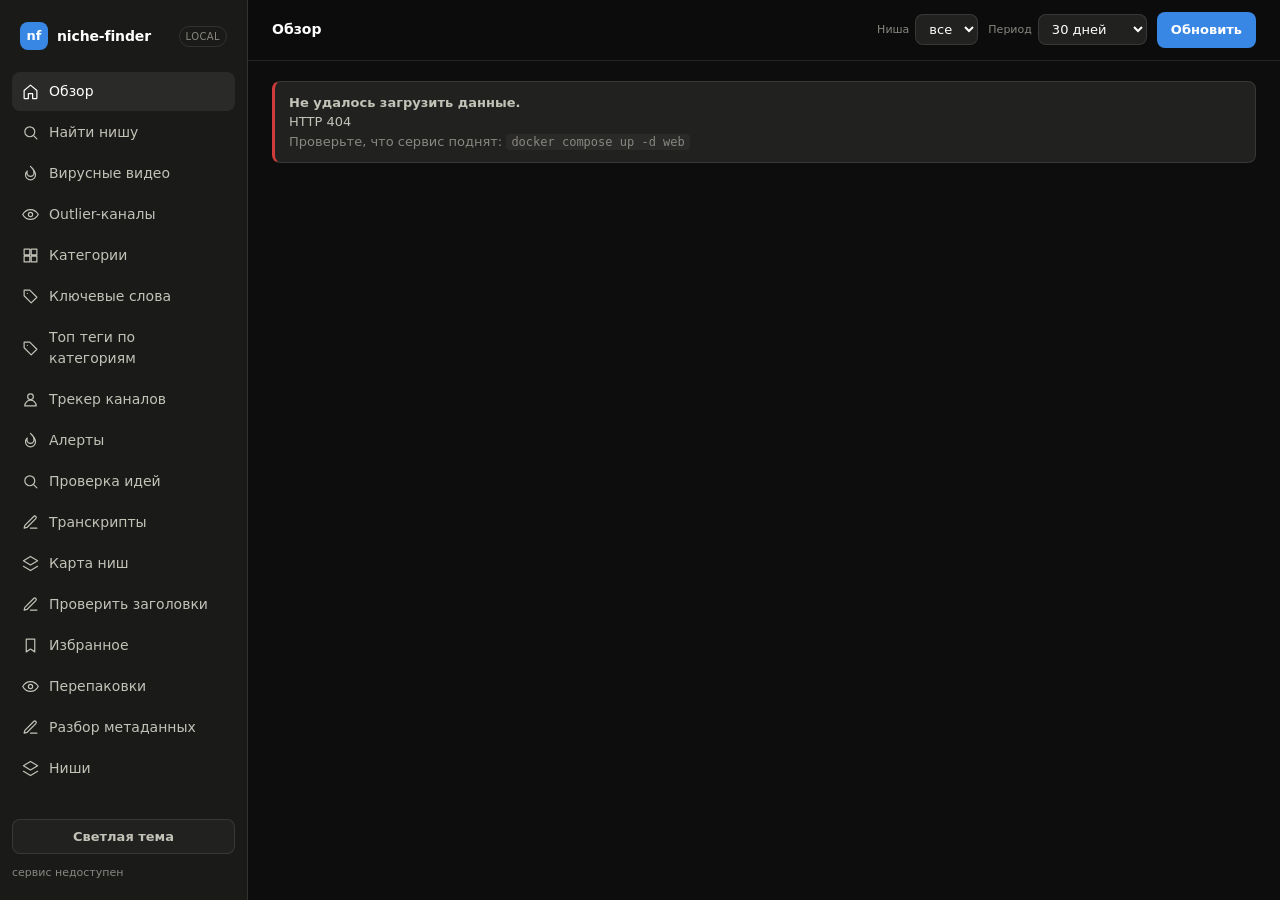
==== frontend/index.html @ 426f3729 "Close the gaps found in the plan audit - Keep users' draft titles out of the shared LLM cache (plan " ====
<!doctype html>
<html lang="ru" data-theme="dark">
<head>
<meta charset="utf-8">
<meta name="viewport" content="width=device-width, initial-scale=1">
<title>niche-finder</title>
<link rel="stylesheet" href="styles.css">
<link rel="icon" href="data:image/svg+xml,<svg xmlns='http://www.w3.org/2000/svg' viewBox='0 0 32 32'><text y='26' font-size='26'>📈</text></svg>">
</head>
<body>
<svg style="display:none">
  <symbol id="i-home" viewBox="0 0 24 24"><path d="M3 10.5 12 3l9 7.5V21a1 1 0 0 1-1 1h-5v-7H9v7H4a1 1 0 0 1-1-1z"/></symbol>
  <symbol id="i-fire" viewBox="0 0 24 24"><path d="M12 2s5 4.5 5 9a5 5 0 0 1-10 0c0-1.5.5-2.5.5-2.5S5 11 5 14a7 7 0 0 0 14 0c0-6-7-12-7-12z"/></symbol>
  <symbol id="i-grid" viewBox="0 0 24 24"><path d="M3 3h8v8H3zM13 3h8v8h-8zM3 13h8v8H3zM13 13h8v8h-8z"/></symbol>
  <symbol id="i-tag" viewBox="0 0 24 24"><path d="M3 3h8l10 10-8 8L3 11zM7.5 7.5h.01"/></symbol>
  <symbol id="i-users" viewBox="0 0 24 24"><path d="M12 12a4 4 0 1 0 0-8 4 4 0 0 0 0 8zM4 21a8 8 0 0 1 16 0z"/></symbol>
  <symbol id="i-eye" viewBox="0 0 24 24"><path d="M1 12s4-7 11-7 11 7 11 7-4 7-11 7S1 12 1 12z"/><circle cx="12" cy="12" r="3"/></symbol>
  <symbol id="i-layers" viewBox="0 0 24 24"><path d="M12 2 2 8l10 6 10-6zM2 16l10 6 10-6"/></symbol>
  <symbol id="i-db" viewBox="0 0 24 24"><ellipse cx="12" cy="6" rx="9" ry="3"/><path d="M3 6v12c0 1.7 4 3 9 3s9-1.3 9-3V6"/></symbol>
  <symbol id="i-help" viewBox="0 0 24 24"><circle cx="12" cy="12" r="9"/><path d="M9.2 9.2a2.8 2.8 0 1 1 3.9 2.5c-1 .5-1.6 1.1-1.6 2.3"/><path d="M12 17.3h.01"/></symbol>
  <symbol id="i-plug" viewBox="0 0 24 24"><path d="M9 2v5M15 2v5M7 9h10l-1 5a5 5 0 0 1-10 0z"/><path d="M12 16v6"/></symbol>
  <symbol id="i-search" viewBox="0 0 24 24"><circle cx="11" cy="11" r="7"/><path d="M21 21l-4.3-4.3"/></symbol>
  <symbol id="i-bookmark" viewBox="0 0 24 24"><path d="M6 3h12v18l-6-4-6 4z"/></symbol>
  <symbol id="i-edit" viewBox="0 0 24 24"><path d="M12 20h9"/><path d="M16.5 3.5a2.1 2.1 0 0 1 3 3L7 19l-4 1 1-4z"/></symbol>
</svg>

<div class="layout">
  <aside class="sidebar">
    <div class="brand">
      <span class="brand-mark">nf</span>
      <span class="brand-name">niche&#8209;finder</span>
      <span class="brand-tag" id="brandTag">local</span>
    </div>

    <nav class="nav" id="nav">
      <a class="nav-item" href="#/overview"><svg class="ico"><use href="#i-home"/></svg>Обзор</a>
      <a class="nav-item" href="#/find"><svg class="ico"><use href="#i-search"/></svg>Найти нишу</a>
      <a class="nav-item" href="#/viral"><svg class="ico"><use href="#i-fire"/></svg>Вирусные видео</a>
      <a class="nav-item" href="#/channels"><svg class="ico"><use href="#i-eye"/></svg>Outlier-каналы</a>
      <a class="nav-item" href="#/categories"><svg class="ico"><use href="#i-grid"/></svg>Категории</a>
      <a class="nav-item" href="#/keywords"><svg class="ico"><use href="#i-tag"/></svg>Ключевые слова</a>
      <a class="nav-item" href="#/tags"><svg class="ico"><use href="#i-tag"/></svg>Топ теги по категориям</a>
      <a class="nav-item" href="#/tracker"><svg class="ico"><use href="#i-users"/></svg>Трекер каналов</a>
      <a class="nav-item" href="#/alerts"><svg class="ico"><use href="#i-fire"/></svg>Алерты</a>
      <a class="nav-item" href="#/ideas"><svg class="ico"><use href="#i-search"/></svg>Проверка идей</a>
      <a class="nav-item" href="#/transcripts"><svg class="ico"><use href="#i-edit"/></svg>Транскрипты</a>
      <a class="nav-item" href="#/clusters"><svg class="ico"><use href="#i-layers"/></svg>Карта ниш</a>
      <a class="nav-item" href="#/titles"><svg class="ico"><use href="#i-edit"/></svg>Проверить заголовки</a>
      <a class="nav-item" href="#/saved"><svg class="ico"><use href="#i-bookmark"/></svg>Избранное</a>
      <a class="nav-item" href="#/packaging"><svg class="ico"><use href="#i-eye"/></svg>Перепаковки</a>
      <a class="nav-item" href="#/metadata"><svg class="ico"><use href="#i-edit"/></svg>Разбор метаданных</a>
      <a class="nav-item" href="#/niches"><svg class="ico"><use href="#i-layers"/></svg>Ниши</a>
      <a class="nav-item" href="#/own"><svg class="ico"><use href="#i-users"/></svg>Мои каналы</a>
      <a class="nav-item" href="#/data"><svg class="ico"><use href="#i-db"/></svg>Данные</a>
      <a class="nav-item" href="#/help"><svg class="ico"><use href="#i-help"/></svg>Справка и FAQ</a>
      <a class="nav-item" href="#/mcp"><svg class="ico"><use href="#i-plug"/></svg>MCP-подключение</a>
    </nav>

    <div class="sidebar-foot">
      <button class="btn btn-ghost" id="themeToggle" type="button">Светлая тема</button>
      <button class="btn btn-ghost" id="signOut" type="button" hidden>Выйти</button>
      <div class="foot-stat" id="footStat"></div>
      <div class="foot-stat" id="myQuota" hidden></div>
    </div>
  </aside>

  <main class="main">
    <header class="topbar">
      <div class="crumbs"><span id="crumbSection">Обзор</span></div>
      <div class="topbar-right">
        <label class="field">
          <span class="field-label">Ниша</span>
          <select id="globalNiche"><option value="">все</option></select>
        </label>
        <label class="field">
          <span class="field-label">Период</span>
          <select id="globalPeriod">
            <option value="24h">24 часа</option>
            <option value="48h">48 часов</option>
            <option value="7d">7 дней</option>
            <option value="30d" selected>30 дней</option>
            <option value="90d">90 дней</option>
            <option value="all">всё время</option>
          </select>
        </label>
        <button class="btn" id="reloadBtn" type="button">Обновить</button>
      </div>
    </header>

    <div class="view" id="view"><div class="skeleton-page"></div></div>
  </main>
</div>

<div class="tooltip" id="tooltip" hidden></div>
<div class="toast-wrap" id="toasts"></div>

<script src="app.js" type="module"></script>
</body>
</html>
---- frontend/styles.css ----
/* niche-finder dashboard.
   Палитра — валидированный набор из dataviz-скилла: одна серия (blue) для
   магнитуды, статусные цвета только для дельт и всегда со знаком/подписью,
   так что смысл никогда не держится на одном лишь цвете. */

:root {
  color-scheme: dark;
  --plane:        #0d0d0d;
  --surface:      #1a1a19;
  --surface-2:    #212120;
  --surface-hi:   #2a2a28;
  --ink:          #ffffff;
  --ink-2:        #c3c2b7;
  --muted:        #898781;
  --grid:         #2c2c2a;
  --axis:         #383835;
  --border:       rgba(255,255,255,.10);
  --series-1:     #3987e5;
  --series-soft:  rgba(57,135,229,.18);
  --good:         #0ca30c;
  --warning:      #fab219;
  --critical:     #d03b3b;
  --radius:       12px;
  --radius-sm:    8px;
  --font: system-ui, -apple-system, "Segoe UI", sans-serif;
}

:root[data-theme="light"] {
  color-scheme: light;
  --plane:        #f9f9f7;
  --surface:      #fcfcfb;
  --surface-2:    #f3f2ee;
  --surface-hi:   #e9e8e3;
  --ink:          #0b0b0b;
  --ink-2:        #52514e;
  --muted:        #898781;
  --grid:         #e1e0d9;
  --axis:         #c3c2b7;
  --border:       rgba(11,11,11,.10);
  --series-1:     #2a78d6;
  --series-soft:  rgba(42,120,214,.14);
  --good:         #006300;
}

* { box-sizing: border-box; }

html, body { height: 100%; }

body {
  margin: 0;
  font-family: var(--font);
  font-size: 14px;
  line-height: 1.5;
  background: var(--plane);
  color: var(--ink);
  -webkit-font-smoothing: antialiased;
}

a { color: inherit; text-decoration: none; }

/* ------------------------------------------------------------- каркас */

.layout { display: grid; grid-template-columns: 248px 1fr; min-height: 100vh; }

.sidebar {
  position: sticky; top: 0; align-self: start; height: 100vh;
  display: flex; flex-direction: column;
  background: var(--surface); border-right: 1px solid var(--border);
  padding: 18px 12px;
}

.brand { display: flex; align-items: center; gap: 9px; padding: 4px 8px 22px; }
.brand-mark {
  width: 28px; height: 28px; border-radius: 8px; flex: none;
  background: var(--series-1); color: #fff;
  display: grid; place-items: center; font-weight: 700; font-size: 13px;
}
.brand-name { font-weight: 650; letter-spacing: -.01em; }
.brand-tag {
  margin-left: auto; font-size: 10px; text-transform: uppercase;
  letter-spacing: .04em; color: var(--muted); white-space: nowrap;
  border: 1px solid var(--border); border-radius: 999px; padding: 2px 6px;
}

/* меню прокручивается само, чтобы подвал с квотой оставался виден в
   невысоком окне (панель sticky на 100vh и целиком не прокручивается) */
.nav { display: flex; flex-direction: column; gap: 2px;
       flex: 1 1 auto; min-height: 0; overflow-y: auto;
       scrollbar-width: thin; scrollbar-color: var(--border) transparent; }
.nav-item {
  display: flex; align-items: center; gap: 10px;
  padding: 9px 10px; border-radius: var(--radius-sm);
  color: var(--ink-2); font-weight: 500;
}
.nav-item:hover { background: var(--surface-2); color: var(--ink); }
.nav-item.active { background: var(--surface-hi); color: var(--ink); }
.ico { width: 17px; height: 17px; flex: none; fill: none; stroke: currentColor;
       stroke-width: 1.7; stroke-linecap: round; stroke-linejoin: round; }

.sidebar-foot { margin-top: auto; padding-top: 16px; display: grid; gap: 10px; flex: none; }
.foot-stat { font-size: 11px; color: var(--muted); line-height: 1.6; }

.main { min-width: 0; display: flex; flex-direction: column; }

.topbar {
  position: sticky; top: 0; z-index: 20;
  display: flex; align-items: center; gap: 14px;
  padding: 12px 24px; min-height: 58px;
  background: color-mix(in srgb, var(--plane) 86%, transparent);
  backdrop-filter: blur(8px);
  border-bottom: 1px solid var(--border);
}
.crumbs { font-weight: 600; }
.topbar-right { margin-left: auto; display: flex; align-items: center; gap: 10px; }

.field { display: flex; align-items: center; gap: 6px; }
.field-label { font-size: 11px; color: var(--muted); }

select, input[type="text"], input[type="number"], input[type="email"], input[type="password"] {
  font: inherit; font-size: 13px; color: var(--ink);
  background: var(--surface-2); border: 1px solid var(--border);
  border-radius: var(--radius-sm); padding: 6px 9px;
}
select:focus-visible, input:focus-visible, button:focus-visible, a:focus-visible {
  outline: 2px solid var(--series-1); outline-offset: 2px;
}

.btn {
  font: inherit; font-size: 13px; font-weight: 550; cursor: pointer;
  color: #fff; background: var(--series-1);
  border: 1px solid transparent; border-radius: var(--radius-sm); padding: 7px 13px;
}
.btn:hover { filter: brightness(1.08); }
.btn-ghost { background: var(--surface-2); color: var(--ink-2); border-color: var(--border); }
.btn-ghost:hover { background: var(--surface-hi); color: var(--ink); }
.btn:disabled { opacity: .5; cursor: default; filter: none; }
.btn-sm { padding: 4px 9px; font-size: 12px; }

/* minmax(0,1fr) + min-width:0 обязательны: у грид-элементов min-width по
   умолчанию auto, поэтому min-content внутреннего горизонтального скроллера
   (лента категорий) распирал всю страницу до ~1750px. */
.view {
  padding: 20px 24px 60px;
  display: grid;
  grid-template-columns: minmax(0, 1fr);
  gap: 18px;
}
.view > * { min-width: 0; }
.card, .scroller, .table-wrap, .barlist, .rows, .cards, .tiles { min-width: 0; }
.grid-2 > * { min-width: 0; }

/* -------------------------------------------------------------- секции */

.section-head { display: flex; align-items: flex-end; gap: 12px; margin-bottom: 12px; }
.section-title { font-size: 17px; font-weight: 650; letter-spacing: -.01em; }
.section-sub { font-size: 12px; color: var(--muted); margin-top: 2px; }
.section-actions { margin-left: auto; display: flex; align-items: center; gap: 8px; }

.card {
  background: var(--surface); border: 1px solid var(--border);
  border-radius: var(--radius); padding: 16px;
}
.grid-2 { display: grid; grid-template-columns: repeat(auto-fit, minmax(380px, 1fr)); gap: 16px; }

/* ------------------------------------------------------------ статтайлы */

.tiles { display: grid; grid-template-columns: repeat(auto-fit, minmax(150px, 1fr)); gap: 12px; }
.tile { background: var(--surface); border: 1px solid var(--border);
        border-radius: var(--radius); padding: 13px 15px; }
.tile-label { font-size: 11px; color: var(--muted); text-transform: uppercase;
              letter-spacing: .05em; }
.tile-value { font-size: 25px; font-weight: 620; letter-spacing: -.02em; margin-top: 4px; }
.tile-note { font-size: 11px; color: var(--muted); margin-top: 2px; }

/* ---------------------------------------------------------- список-бары */

.barlist { display: grid; gap: 9px; }
.barrow { display: grid; grid-template-columns: 1fr auto; gap: 4px 12px; align-items: baseline; }
.barrow-name { font-size: 13px; color: var(--ink); }
.barrow-value { font-size: 12px; color: var(--ink-2); font-variant-numeric: tabular-nums; }
.bartrack { grid-column: 1 / -1; height: 8px; background: var(--surface-2);
            border-radius: 4px; overflow: hidden; }
.barfill { height: 100%; background: var(--series-1); border-radius: 4px; min-width: 3px; }
.barrow:hover .barfill { filter: brightness(1.15); }

.comments-list { display: grid; gap: 10px; }
.comment-row { background: var(--surface-2); border: 1px solid var(--border);
               border-radius: var(--radius-sm); padding: 10px 13px; }
.comment-meta { font-size: 12px; color: var(--muted); margin-bottom: 4px; }
.comment-text { font-size: 13px; color: var(--ink); white-space: pre-wrap; }

/* --------------------------------------------------------- строки-каналы */

.rows { display: grid; gap: 8px; }
.row {
  display: flex; align-items: center; gap: 12px;
  background: var(--surface-2); border: 1px solid transparent;
  border-radius: var(--radius-sm); padding: 10px 13px;
}
.row:hover { border-color: var(--border); }
.avatar { width: 34px; height: 34px; border-radius: 50%; flex: none;
          background: var(--surface-hi); object-fit: cover;
          display: grid; place-items: center; font-size: 12px; color: var(--muted); }
.row-main { min-width: 0; flex: 1; }
.row-title { font-weight: 550; white-space: nowrap; overflow: hidden;
             text-overflow: ellipsis; }
.row-sub { font-size: 12px; color: var(--muted); }
.row-metrics { display: flex; align-items: center; gap: 16px; flex: none; }
.metric { text-align: right; }
.metric-value { font-weight: 600; font-variant-numeric: tabular-nums; }
.metric-label { font-size: 10px; color: var(--muted); text-transform: uppercase;
                letter-spacing: .05em; }

.approx { color: var(--muted); font-weight: 500; margin-left: 2px; font-size: 12px; }

.strength { display: flex; gap: 3px; margin-top: 5px; justify-content: flex-end; }
.strength i { width: 15px; height: 3px; border-radius: 2px; background: var(--surface-hi); }
.strength i.on { background: var(--series-1); }

/* ------------------------------------------------------------ видеокарты */

.cards { display: grid; grid-template-columns: repeat(auto-fill, minmax(232px, 1fr)); gap: 16px; }
.vcard { display: grid; gap: 8px; min-width: 0; }
.thumb {
  position: relative; aspect-ratio: 16/9; border-radius: var(--radius-sm);
  overflow: hidden; background: var(--surface-2); display: block;
}
.thumb img { width: 100%; height: 100%; object-fit: cover; display: block; }
.thumb-fallback { width: 100%; height: 100%; display: grid; place-items: center;
                  color: var(--muted); font-size: 11px; }
.badge {
  position: absolute; bottom: 6px; left: 6px;
  background: rgba(0,0,0,.72); color: #fff; font-size: 11px; font-weight: 600;
  padding: 2px 6px; border-radius: 5px; font-variant-numeric: tabular-nums;
}
.badge-right { left: auto; right: 6px; background: var(--series-1); }
.vcard-title {
  font-size: 13px; font-weight: 550; line-height: 1.35;
  display: -webkit-box; -webkit-line-clamp: 2; -webkit-box-orient: vertical;
  overflow: hidden;
}
.vcard-meta { font-size: 12px; color: var(--muted); }
.vcard-chips { display: flex; flex-wrap: wrap; gap: 5px; }

/* Обзор: блок «За сутки» (дайджест) */
.digest-list { margin: 6px 0 12px; padding-left: 18px; font-size: 13px; line-height: 1.5; }
.brief-quote { margin: 8px 0 0; padding: 8px 12px; border-left: 3px solid var(--border); color: var(--ink-2); font-size: 13px; line-height: 1.5; }
.tile-unit { font-size: 13px; color: var(--muted); font-weight: 400; }
.digest-list li { overflow: hidden; text-overflow: ellipsis; white-space: nowrap; }

/* Перепаковки: «было / стало» */
.pk-cards { grid-template-columns: repeat(auto-fill, minmax(300px, 1fr)); }
.pk-card { display: grid; gap: 8px; min-width: 0; margin: 0; align-content: start; }
.pk-card .vcard-chips { align-items: center; }
.pk-pair { display: grid; grid-template-columns: 1fr 1fr; gap: 8px; }
.pk-shot { margin: 0; display: grid; gap: 4px; min-width: 0; }
.pk-shot img, .pk-shot .thumb-fallback {
  width: 100%; aspect-ratio: 16/9; object-fit: cover; display: block;
  border-radius: var(--radius-sm); background: var(--surface-2);
}
.pk-shot figcaption { font-size: 11px; color: var(--muted); }
.pk-titles { display: grid; gap: 4px; font-size: 13px; line-height: 1.35; }
.pk-old { color: var(--muted); text-decoration: line-through; }
.pk-new { font-weight: 550; }
.pk-arrow { color: var(--muted); font-size: 11px; }

.chip {
  font-size: 11px; padding: 2px 7px; border-radius: 999px;
  background: var(--surface-2); color: var(--ink-2); border: 1px solid var(--border);
  font-variant-numeric: tabular-nums;
}
.chip-accent { background: var(--series-soft); border-color: transparent; color: var(--ink); }
.chip-good { color: var(--good); }
.chip-bad  { color: var(--critical); }
.chip-warn { color: var(--warning); }

/* --------------------------------------------------------------- таблица */

.table-wrap { overflow-x: auto; }
table { width: 100%; border-collapse: collapse; font-size: 13px; }
th, td { text-align: left; padding: 9px 12px; border-bottom: 1px solid var(--grid);
         white-space: nowrap; }
th { font-size: 11px; text-transform: uppercase; letter-spacing: .05em;
     color: var(--muted); font-weight: 600; }
td.num, th.num { text-align: right; font-variant-numeric: tabular-nums; }
tbody tr:hover { background: var(--surface-2); }
td.wrap { white-space: normal; max-width: 380px; }

/* ------------------------------------------------------------- горизонт */

.scroller { display: flex; gap: 12px; overflow-x: auto; padding-bottom: 6px; }
.scroller::-webkit-scrollbar { height: 8px; }
.scroller::-webkit-scrollbar-thumb { background: var(--surface-hi); border-radius: 4px; }
.cat-card {
  flex: 0 0 205px; background: var(--surface-2); border: 1px solid var(--border);
  border-radius: var(--radius-sm); padding: 13px 14px;
}
.cat-name { font-weight: 600; }
.cat-count { font-size: 12px; color: var(--muted); margin-top: 3px; }
.cat-delta { font-size: 12px; margin-top: 6px; font-variant-numeric: tabular-nums; }

/* ------------------------------------------------------------- служебное */

.notice {
  display: flex; gap: 10px; align-items: flex-start;
  background: var(--surface-2); border: 1px solid var(--border);
  border-left: 3px solid var(--warning);
  border-radius: var(--radius-sm); padding: 11px 14px; font-size: 13px; color: var(--ink-2);
}
.notice.error { border-left-color: var(--critical); }
.notice.ok { border-left-color: var(--good); }
.notice code { background: var(--surface-hi); padding: 1px 5px; border-radius: 4px;
               font-size: 12px; }

.empty { color: var(--muted); font-size: 13px; padding: 18px 2px; }

.skeleton-page { height: 60vh; border-radius: var(--radius);
                 background: linear-gradient(90deg, var(--surface) 25%, var(--surface-2) 37%, var(--surface) 63%);
                 background-size: 400% 100%; animation: shimmer 1.4s ease infinite; }
@keyframes shimmer { 0% { background-position: 100% 0 } 100% { background-position: 0 0 } }

.tooltip {
  position: fixed; z-index: 100; pointer-events: none;
  background: var(--surface-hi); color: var(--ink);
  border: 1px solid var(--border); border-radius: var(--radius-sm);
  padding: 7px 10px; font-size: 12px; line-height: 1.45;
  box-shadow: 0 6px 24px rgba(0,0,0,.35); max-width: 280px;
}
.tooltip b { font-variant-numeric: tabular-nums; }

.toast-wrap { position: fixed; right: 18px; bottom: 18px; z-index: 200;
              display: grid; gap: 8px; }
.toast {
  background: var(--surface-hi); border: 1px solid var(--border);
  border-left: 3px solid var(--series-1);
  border-radius: var(--radius-sm); padding: 10px 14px; font-size: 13px;
  max-width: 380px; box-shadow: 0 6px 24px rgba(0,0,0,.35);
}
.toast.err { border-left-color: var(--critical); }
.toast.ok  { border-left-color: var(--good); }

.form-row { display: flex; flex-wrap: wrap; gap: 10px; align-items: flex-end; }
.form-row .field { flex-direction: column; align-items: stretch; gap: 4px; }
.form-row input[type="text"] { min-width: 240px; }

.funnel { display: grid; gap: 6px; margin-top: 10px; }
.funnel-step { display: grid; grid-template-columns: 1fr auto; gap: 10px;
               font-size: 12px; color: var(--ink-2); }
.funnel-step b { font-variant-numeric: tabular-nums; }

.chart { width: 100%; display: block; }
.chart .gridline { stroke: var(--grid); stroke-width: 1; }
.chart .axis { stroke: var(--axis); stroke-width: 1; }
.chart .line { fill: none; stroke: var(--series-1); stroke-width: 2;
               stroke-linejoin: round; stroke-linecap: round; }
.chart .area { fill: var(--series-soft); }
.chart .dot  { fill: var(--series-1); stroke: var(--surface); stroke-width: 2; }
.chart text  { fill: var(--muted); font-size: 11px; }
.chart .crosshair { stroke: var(--axis); stroke-width: 1; stroke-dasharray: 3 3; }

/* ------------------------------------------------------------- справка */

.prose { font-size: 13px; line-height: 1.65; color: var(--ink-2); }
.prose h3 { font-size: 15px; font-weight: 650; color: var(--ink); margin: 0 0 8px; }
.prose h4 { font-size: 13px; font-weight: 650; color: var(--ink); margin: 18px 0 6px; }
.prose h4:first-child { margin-top: 0; }
.prose p { margin: 0 0 10px; }
.prose ul, .prose ol { margin: 0 0 10px; padding-left: 20px; display: grid; gap: 5px; }
.prose code { background: var(--surface-2); padding: 1px 5px; border-radius: 4px; font-size: 12px; }
.prose pre { background: var(--surface-2); border: 1px solid var(--border); border-radius: var(--radius-sm);
             padding: 11px 13px; overflow-x: auto; font-size: 12px; line-height: 1.5; margin: 0 0 10px; }
.prose pre code { background: none; padding: 0; }
.prose a { color: var(--series-1); }
.prose strong { color: var(--ink); font-weight: 600; }
.prose .lead { font-size: 13.5px; color: var(--ink); margin-bottom: 14px; }

.faq { display: grid; gap: 8px; }
.faq details { background: var(--surface); border: 1px solid var(--border);
               border-radius: var(--radius-sm); padding: 12px 14px; }
.faq summary { cursor: pointer; font-weight: 570; color: var(--ink); list-style: none;
               display: flex; align-items: center; gap: 9px; }
.faq summary::-webkit-details-marker { display: none; }
.faq summary::before { content: '+'; color: var(--muted); font-weight: 700; width: 12px; flex: none; }
.faq details[open] summary::before { content: '\2212'; }
.faq details[open] summary { margin-bottom: 9px; }
.faq .a { font-size: 13px; color: var(--ink-2); line-height: 1.6; padding-left: 21px; }
.faq .a code { background: var(--surface-2); padding: 1px 5px; border-radius: 4px; font-size: 12px; }

.glossary { display: grid; gap: 10px; }
.glossary dt { font-weight: 600; color: var(--ink); font-size: 13px; }
.glossary dd { margin: 2px 0 0; font-size: 12.5px; color: var(--ink-2); line-height: 1.55; }

@media (max-width: 900px) {
  .layout { grid-template-columns: 1fr; }
  .sidebar { position: static; height: auto; flex-direction: row; flex-wrap: wrap;
             align-items: center; gap: 10px; }
  .nav { flex-direction: row; flex-wrap: wrap; flex: 0 1 auto; overflow: visible; }
  .sidebar-foot { margin: 0; }
  .topbar { flex-wrap: wrap; }
}
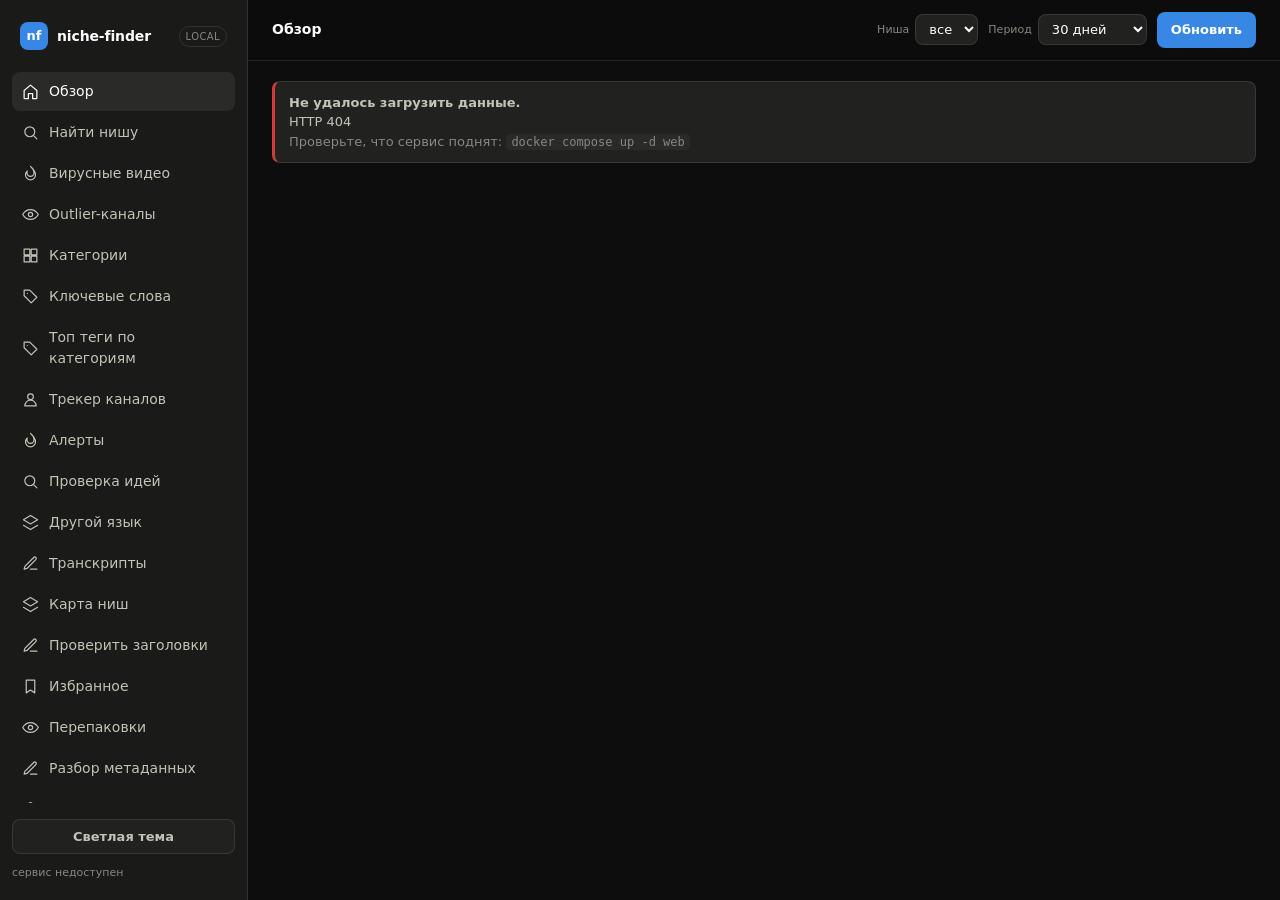
==== commit c529fa78: "Show where a format that took off in one language is not made in another (plan 26) For a pair of lan" ====
--- a/frontend/index.html
+++ b/frontend/index.html
@@ -43,6 +43,7 @@
       <a class="nav-item" href="#/tracker"><svg class="ico"><use href="#i-users"/></svg>Трекер каналов</a>
       <a class="nav-item" href="#/alerts"><svg class="ico"><use href="#i-fire"/></svg>Алерты</a>
       <a class="nav-item" href="#/ideas"><svg class="ico"><use href="#i-search"/></svg>Проверка идей</a>
+      <a class="nav-item" href="#/language"><svg class="ico"><use href="#i-layers"/></svg>Другой язык</a>
       <a class="nav-item" href="#/transcripts"><svg class="ico"><use href="#i-edit"/></svg>Транскрипты</a>
       <a class="nav-item" href="#/clusters"><svg class="ico"><use href="#i-layers"/></svg>Карта ниш</a>
       <a class="nav-item" href="#/titles"><svg class="ico"><use href="#i-edit"/></svg>Проверить заголовки</a>
--- a/frontend/styles.css
+++ b/frontend/styles.css
@@ -17,6 +17,11 @@
   --border:       rgba(255,255,255,.10);
   --series-1:     #3987e5;
   --series-soft:  rgba(57,135,229,.18);
+  /* план 20: ещё четыре серии для сравнения видео */
+  --series-2:     #f0913f;
+  --series-3:     #45b97a;
+  --series-4:     #a682e6;
+  --series-5:     #e46b8c;
   --good:         #0ca30c;
   --warning:      #fab219;
   --critical:     #d03b3b;
@@ -39,6 +44,10 @@
   --border:       rgba(11,11,11,.10);
   --series-1:     #2a78d6;
   --series-soft:  rgba(42,120,214,.14);
+  --series-2:     #d2701c;
+  --series-3:     #1f8a50;
+  --series-4:     #7b55c7;
+  --series-5:     #c4456a;
   --good:         #006300;
 }
 
@@ -355,6 +364,20 @@
                stroke-linejoin: round; stroke-linecap: round; }
 .chart .area { fill: var(--series-soft); }
 .chart .dot  { fill: var(--series-1); stroke: var(--surface); stroke-width: 2; }
+/* отметка даты на оси X (план 18): пунктир, наводится как точка */
+.chart .mark { stroke: var(--muted); stroke-width: 2; stroke-dasharray: 4 4; pointer-events: stroke; }
+/* план 20: траектории — своя линия у каждого видео, ожидаемая пунктиром */
+.chart .tline { fill: none; stroke-width: 2; stroke-linejoin: round; }
+.chart .tline.expected { stroke-dasharray: 5 4; stroke-width: 1.5; opacity: .8; }
+.chart .tdot { stroke: var(--surface); stroke-width: 1.5; }
+/* план 23: «?» с формулой оценки; .est -- число, посчитанное niche-finder, а не YouTube */
+.qmark { display: inline-flex; align-items: center; justify-content: center; width: 15px; height: 15px;
+  border-radius: 50%; border: 1px solid var(--axis); color: var(--muted); font-size: 10px; font-weight: 600;
+  cursor: help; vertical-align: middle; line-height: 1; }
+.qmark:hover { color: var(--ink-2); border-color: var(--muted); }
+.est { text-decoration: underline dotted var(--muted); text-underline-offset: 3px; }
+.chart-legend { display: flex; flex-wrap: wrap; gap: 6px 16px; margin-top: 8px; font-size: 12px; color: var(--muted); }
+.chart-legend i { display: inline-block; width: 14px; height: 3px; border-radius: 2px; margin-right: 6px; vertical-align: middle; }
 .chart text  { fill: var(--muted); font-size: 11px; }
 .chart .crosshair { stroke: var(--axis); stroke-width: 1; stroke-dasharray: 3 3; }
 
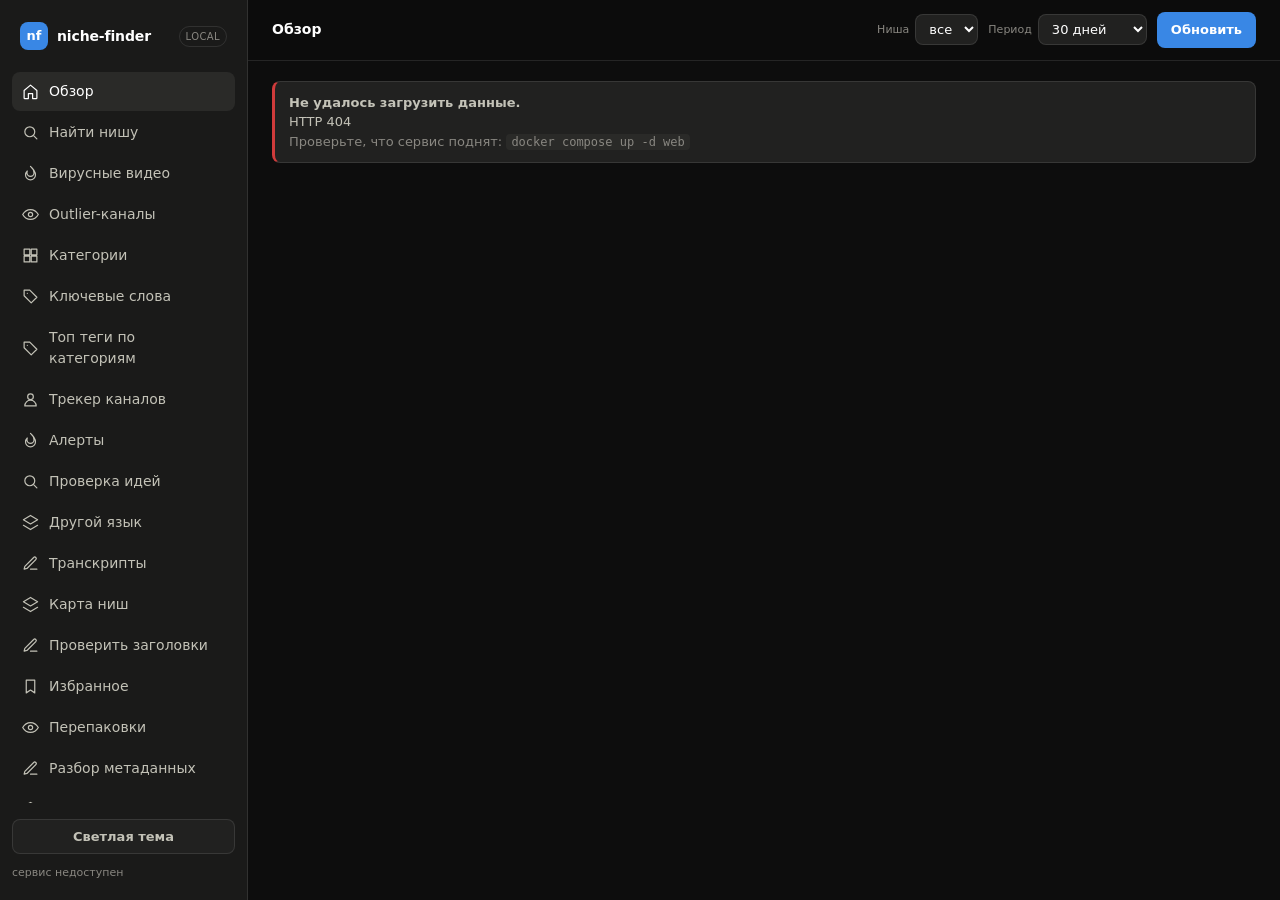
==== commit 930c009a: "Score every niche 0-100 and compare niches side by side (plan 27) Six terms the project already comp" ====
--- a/frontend/index.html
+++ b/frontend/index.html
@@ -51,6 +51,7 @@
       <a class="nav-item" href="#/packaging"><svg class="ico"><use href="#i-eye"/></svg>Перепаковки</a>
       <a class="nav-item" href="#/metadata"><svg class="ico"><use href="#i-edit"/></svg>Разбор метаданных</a>
       <a class="nav-item" href="#/niches"><svg class="ico"><use href="#i-layers"/></svg>Ниши</a>
+      <a class="nav-item" href="#/enter"><svg class="ico"><use href="#i-fire"/></svg>Где заходить</a>
       <a class="nav-item" href="#/own"><svg class="ico"><use href="#i-users"/></svg>Мои каналы</a>
       <a class="nav-item" href="#/data"><svg class="ico"><use href="#i-db"/></svg>Данные</a>
       <a class="nav-item" href="#/help"><svg class="ico"><use href="#i-help"/></svg>Справка и FAQ</a>
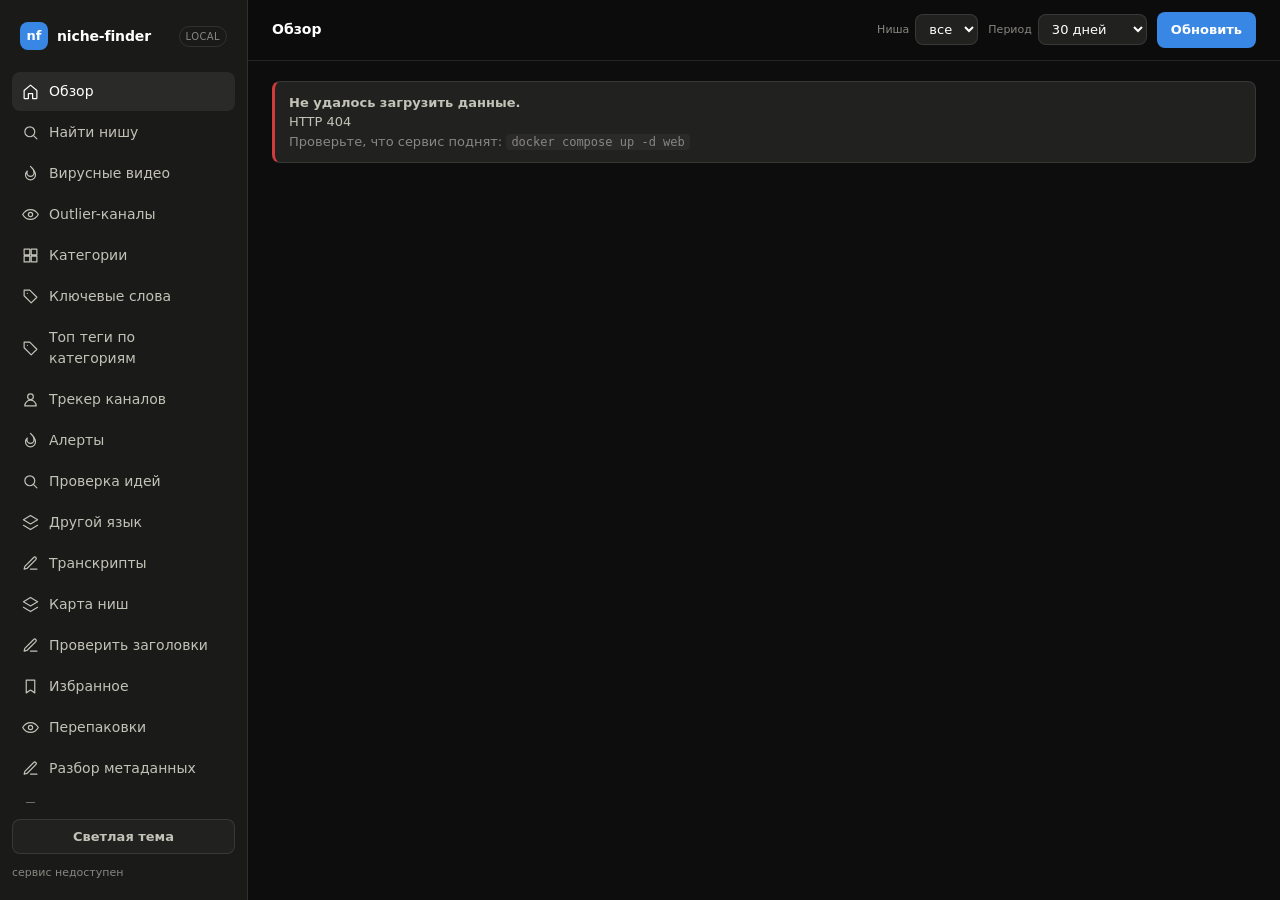
==== commit e7a6a49a: "Put drafts on a content calendar with reminders (plan 33) Drafts get a release time (drafts.planned_" ====
--- a/frontend/index.html
+++ b/frontend/index.html
@@ -50,6 +50,7 @@
       <a class="nav-item" href="#/saved"><svg class="ico"><use href="#i-bookmark"/></svg>Избранное</a>
       <a class="nav-item" href="#/packaging"><svg class="ico"><use href="#i-eye"/></svg>Перепаковки</a>
       <a class="nav-item" href="#/metadata"><svg class="ico"><use href="#i-edit"/></svg>Разбор метаданных</a>
+      <a class="nav-item" href="#/calendar"><svg class="ico"><use href="#i-bookmark"/></svg>Календарь</a>
       <a class="nav-item" href="#/niches"><svg class="ico"><use href="#i-layers"/></svg>Ниши</a>
       <a class="nav-item" href="#/enter"><svg class="ico"><use href="#i-fire"/></svg>Где заходить</a>
       <a class="nav-item" href="#/own"><svg class="ico"><use href="#i-users"/></svg>Мои каналы</a>
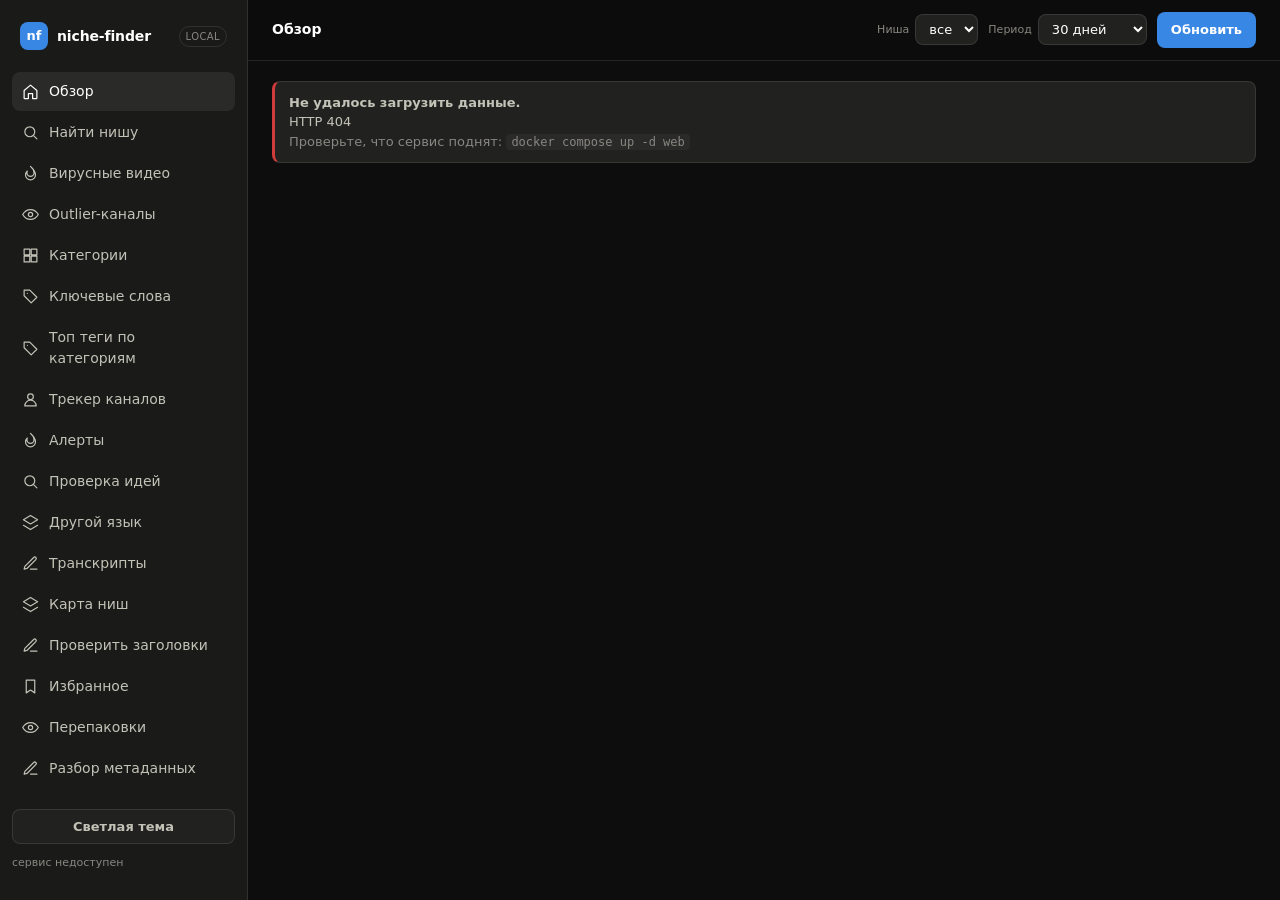
==== commit e5e76054: "Add the tariff and admin screens to the dashboard" ====
--- a/frontend/index.html
+++ b/frontend/index.html
@@ -57,13 +57,15 @@
       <a class="nav-item" href="#/data"><svg class="ico"><use href="#i-db"/></svg>Данные</a>
       <a class="nav-item" href="#/help"><svg class="ico"><use href="#i-help"/></svg>Справка и FAQ</a>
       <a class="nav-item" href="#/mcp"><svg class="ico"><use href="#i-plug"/></svg>MCP-подключение</a>
+      <a class="nav-item" href="#/plan" hidden><svg class="ico"><use href="#i-bookmark"/></svg>Тариф</a>
+      <a class="nav-item" href="#/admin" hidden><svg class="ico"><use href="#i-db"/></svg>Админка</a>
     </nav>
 
     <div class="sidebar-foot">
       <button class="btn btn-ghost" id="themeToggle" type="button">Светлая тема</button>
       <button class="btn btn-ghost" id="signOut" type="button" hidden>Выйти</button>
       <div class="foot-stat" id="footStat"></div>
-      <div class="foot-stat" id="myQuota" hidden></div>
+      <a class="foot-stat" id="myQuota" href="#/plan" hidden></a>
     </div>
   </aside>
 
--- a/frontend/styles.css
+++ b/frontend/styles.css
@@ -108,6 +108,9 @@
 
 .sidebar-foot { margin-top: auto; padding-top: 16px; display: grid; gap: 10px; flex: none; }
 .foot-stat { font-size: 11px; color: var(--muted); line-height: 1.6; }
+.nav-item[hidden] { display: none; }
+a.foot-stat { display: block; text-decoration: none; }
+a.foot-stat:hover { color: var(--ink); }
 
 .main { min-width: 0; display: flex; flex-direction: column; }
 
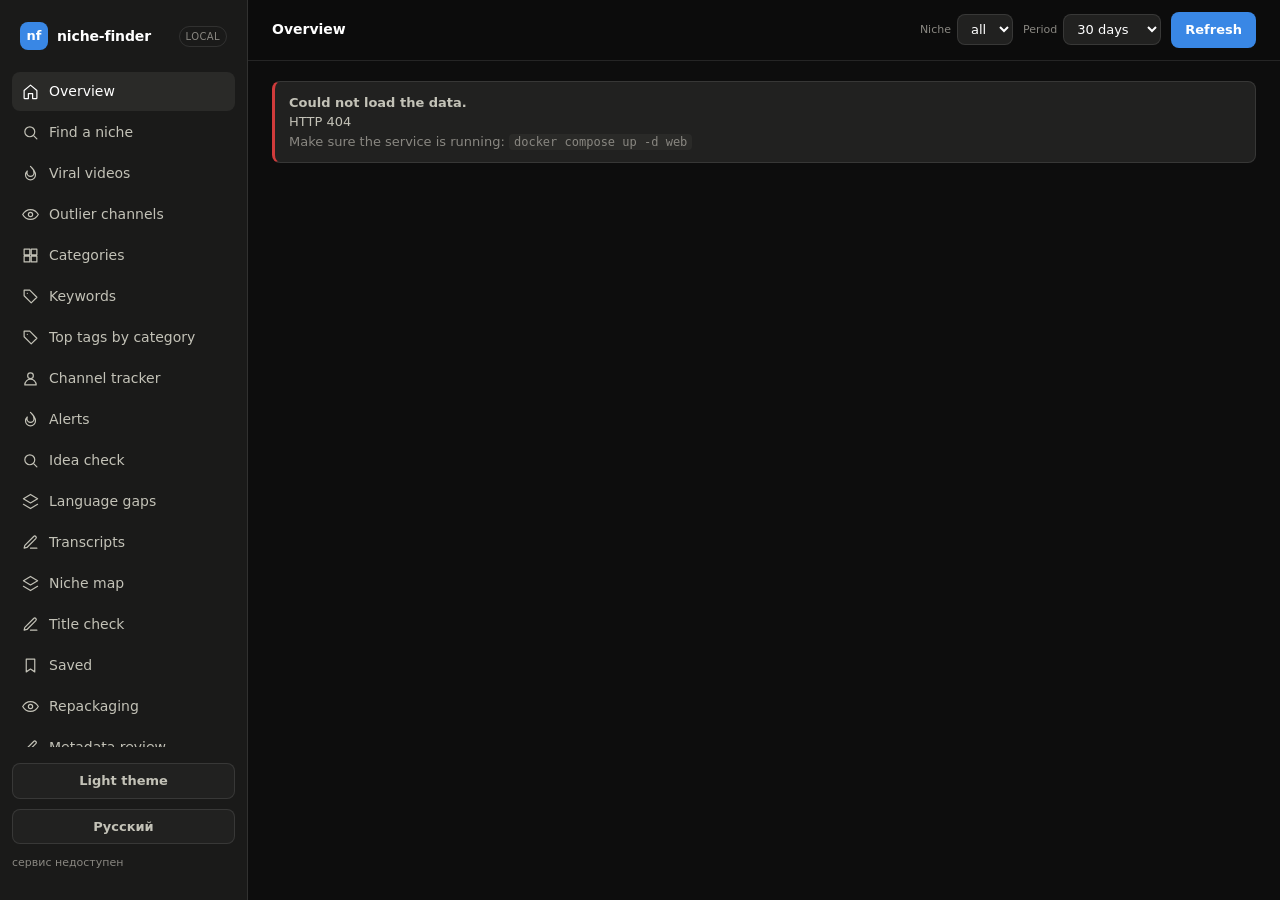
==== commit e11f8406: "Add Russian/English interface infrastructure and translate the dashboard shell and overview Frontend" ====
--- a/frontend/index.html
+++ b/frontend/index.html
@@ -1,5 +1,5 @@
 <!doctype html>
-<html lang="ru" data-theme="dark">
+<html lang="en" data-theme="dark">
 <head>
 <meta charset="utf-8">
 <meta name="viewport" content="width=device-width, initial-scale=1">
@@ -33,37 +33,39 @@
     </div>
 
     <nav class="nav" id="nav">
-      <a class="nav-item" href="#/overview"><svg class="ico"><use href="#i-home"/></svg>Обзор</a>
-      <a class="nav-item" href="#/find"><svg class="ico"><use href="#i-search"/></svg>Найти нишу</a>
-      <a class="nav-item" href="#/viral"><svg class="ico"><use href="#i-fire"/></svg>Вирусные видео</a>
-      <a class="nav-item" href="#/channels"><svg class="ico"><use href="#i-eye"/></svg>Outlier-каналы</a>
-      <a class="nav-item" href="#/categories"><svg class="ico"><use href="#i-grid"/></svg>Категории</a>
-      <a class="nav-item" href="#/keywords"><svg class="ico"><use href="#i-tag"/></svg>Ключевые слова</a>
-      <a class="nav-item" href="#/tags"><svg class="ico"><use href="#i-tag"/></svg>Топ теги по категориям</a>
-      <a class="nav-item" href="#/tracker"><svg class="ico"><use href="#i-users"/></svg>Трекер каналов</a>
-      <a class="nav-item" href="#/alerts"><svg class="ico"><use href="#i-fire"/></svg>Алерты</a>
-      <a class="nav-item" href="#/ideas"><svg class="ico"><use href="#i-search"/></svg>Проверка идей</a>
-      <a class="nav-item" href="#/language"><svg class="ico"><use href="#i-layers"/></svg>Другой язык</a>
-      <a class="nav-item" href="#/transcripts"><svg class="ico"><use href="#i-edit"/></svg>Транскрипты</a>
-      <a class="nav-item" href="#/clusters"><svg class="ico"><use href="#i-layers"/></svg>Карта ниш</a>
-      <a class="nav-item" href="#/titles"><svg class="ico"><use href="#i-edit"/></svg>Проверить заголовки</a>
-      <a class="nav-item" href="#/saved"><svg class="ico"><use href="#i-bookmark"/></svg>Избранное</a>
-      <a class="nav-item" href="#/packaging"><svg class="ico"><use href="#i-eye"/></svg>Перепаковки</a>
-      <a class="nav-item" href="#/metadata"><svg class="ico"><use href="#i-edit"/></svg>Разбор метаданных</a>
-      <a class="nav-item" href="#/calendar"><svg class="ico"><use href="#i-bookmark"/></svg>Календарь</a>
-      <a class="nav-item" href="#/niches"><svg class="ico"><use href="#i-layers"/></svg>Ниши</a>
-      <a class="nav-item" href="#/enter"><svg class="ico"><use href="#i-fire"/></svg>Где заходить</a>
-      <a class="nav-item" href="#/own"><svg class="ico"><use href="#i-users"/></svg>Мои каналы</a>
-      <a class="nav-item" href="#/data"><svg class="ico"><use href="#i-db"/></svg>Данные</a>
-      <a class="nav-item" href="#/help"><svg class="ico"><use href="#i-help"/></svg>Справка и FAQ</a>
-      <a class="nav-item" href="#/mcp"><svg class="ico"><use href="#i-plug"/></svg>MCP-подключение</a>
-      <a class="nav-item" href="#/plan" hidden><svg class="ico"><use href="#i-bookmark"/></svg>Тариф</a>
-      <a class="nav-item" href="#/admin" hidden><svg class="ico"><use href="#i-db"/></svg>Админка</a>
+      <!-- подписи пунктов (span.nav-label) переводит app.js по словарю router -->
+      <a class="nav-item" href="#/overview"><svg class="ico"><use href="#i-home"/></svg><span class="nav-label">Overview</span></a>
+      <a class="nav-item" href="#/find"><svg class="ico"><use href="#i-search"/></svg><span class="nav-label">Find a niche</span></a>
+      <a class="nav-item" href="#/viral"><svg class="ico"><use href="#i-fire"/></svg><span class="nav-label">Viral videos</span></a>
+      <a class="nav-item" href="#/channels"><svg class="ico"><use href="#i-eye"/></svg><span class="nav-label">Outlier channels</span></a>
+      <a class="nav-item" href="#/categories"><svg class="ico"><use href="#i-grid"/></svg><span class="nav-label">Categories</span></a>
+      <a class="nav-item" href="#/keywords"><svg class="ico"><use href="#i-tag"/></svg><span class="nav-label">Keywords</span></a>
+      <a class="nav-item" href="#/tags"><svg class="ico"><use href="#i-tag"/></svg><span class="nav-label">Top tags by category</span></a>
+      <a class="nav-item" href="#/tracker"><svg class="ico"><use href="#i-users"/></svg><span class="nav-label">Channel tracker</span></a>
+      <a class="nav-item" href="#/alerts"><svg class="ico"><use href="#i-fire"/></svg><span class="nav-label">Alerts</span></a>
+      <a class="nav-item" href="#/ideas"><svg class="ico"><use href="#i-search"/></svg><span class="nav-label">Idea check</span></a>
+      <a class="nav-item" href="#/language"><svg class="ico"><use href="#i-layers"/></svg><span class="nav-label">Language gaps</span></a>
+      <a class="nav-item" href="#/transcripts"><svg class="ico"><use href="#i-edit"/></svg><span class="nav-label">Transcripts</span></a>
+      <a class="nav-item" href="#/clusters"><svg class="ico"><use href="#i-layers"/></svg><span class="nav-label">Niche map</span></a>
+      <a class="nav-item" href="#/titles"><svg class="ico"><use href="#i-edit"/></svg><span class="nav-label">Title check</span></a>
+      <a class="nav-item" href="#/saved"><svg class="ico"><use href="#i-bookmark"/></svg><span class="nav-label">Saved</span></a>
+      <a class="nav-item" href="#/packaging"><svg class="ico"><use href="#i-eye"/></svg><span class="nav-label">Repackaging</span></a>
+      <a class="nav-item" href="#/metadata"><svg class="ico"><use href="#i-edit"/></svg><span class="nav-label">Metadata review</span></a>
+      <a class="nav-item" href="#/calendar"><svg class="ico"><use href="#i-bookmark"/></svg><span class="nav-label">Calendar</span></a>
+      <a class="nav-item" href="#/niches"><svg class="ico"><use href="#i-layers"/></svg><span class="nav-label">Niches</span></a>
+      <a class="nav-item" href="#/enter"><svg class="ico"><use href="#i-fire"/></svg><span class="nav-label">Where to enter</span></a>
+      <a class="nav-item" href="#/own"><svg class="ico"><use href="#i-users"/></svg><span class="nav-label">My channels</span></a>
+      <a class="nav-item" href="#/data"><svg class="ico"><use href="#i-db"/></svg><span class="nav-label">Data</span></a>
+      <a class="nav-item" href="#/help"><svg class="ico"><use href="#i-help"/></svg><span class="nav-label">Help &amp; FAQ</span></a>
+      <a class="nav-item" href="#/mcp"><svg class="ico"><use href="#i-plug"/></svg><span class="nav-label">MCP connection</span></a>
+      <a class="nav-item" href="#/plan" hidden><svg class="ico"><use href="#i-bookmark"/></svg><span class="nav-label">Plan</span></a>
+      <a class="nav-item" href="#/admin" hidden><svg class="ico"><use href="#i-db"/></svg><span class="nav-label">Admin</span></a>
     </nav>
 
     <div class="sidebar-foot">
-      <button class="btn btn-ghost" id="themeToggle" type="button">Светлая тема</button>
-      <button class="btn btn-ghost" id="signOut" type="button" hidden>Выйти</button>
+      <button class="btn btn-ghost" id="themeToggle" type="button">Light theme</button>
+      <button class="btn btn-ghost" id="langToggle" type="button" data-i18n-title="langTitle">Русский</button>
+      <button class="btn btn-ghost" id="signOut" type="button" hidden>Sign out</button>
       <div class="foot-stat" id="footStat"></div>
       <a class="foot-stat" id="myQuota" href="#/plan" hidden></a>
     </div>
@@ -71,24 +73,24 @@
 
   <main class="main">
     <header class="topbar">
-      <div class="crumbs"><span id="crumbSection">Обзор</span></div>
+      <div class="crumbs"><span id="crumbSection">Overview</span></div>
       <div class="topbar-right">
         <label class="field">
-          <span class="field-label">Ниша</span>
-          <select id="globalNiche"><option value="">все</option></select>
+          <span class="field-label" data-i18n="nicheLabel">Niche</span>
+          <select id="globalNiche"><option value="" data-i18n="all">all</option></select>
         </label>
         <label class="field">
-          <span class="field-label">Период</span>
+          <span class="field-label" data-i18n="periodLabel">Period</span>
           <select id="globalPeriod">
-            <option value="24h">24 часа</option>
-            <option value="48h">48 часов</option>
-            <option value="7d">7 дней</option>
-            <option value="30d" selected>30 дней</option>
-            <option value="90d">90 дней</option>
-            <option value="all">всё время</option>
+            <option value="24h" data-i18n="p24h">24 hours</option>
+            <option value="48h" data-i18n="p48h">48 hours</option>
+            <option value="7d" data-i18n="p7d">7 days</option>
+            <option value="30d" data-i18n="p30d" selected>30 days</option>
+            <option value="90d" data-i18n="p90d">90 days</option>
+            <option value="all" data-i18n="pAll">all time</option>
           </select>
         </label>
-        <button class="btn" id="reloadBtn" type="button">Обновить</button>
+        <button class="btn" id="reloadBtn" type="button" data-i18n="reload">Refresh</button>
       </div>
     </header>
 
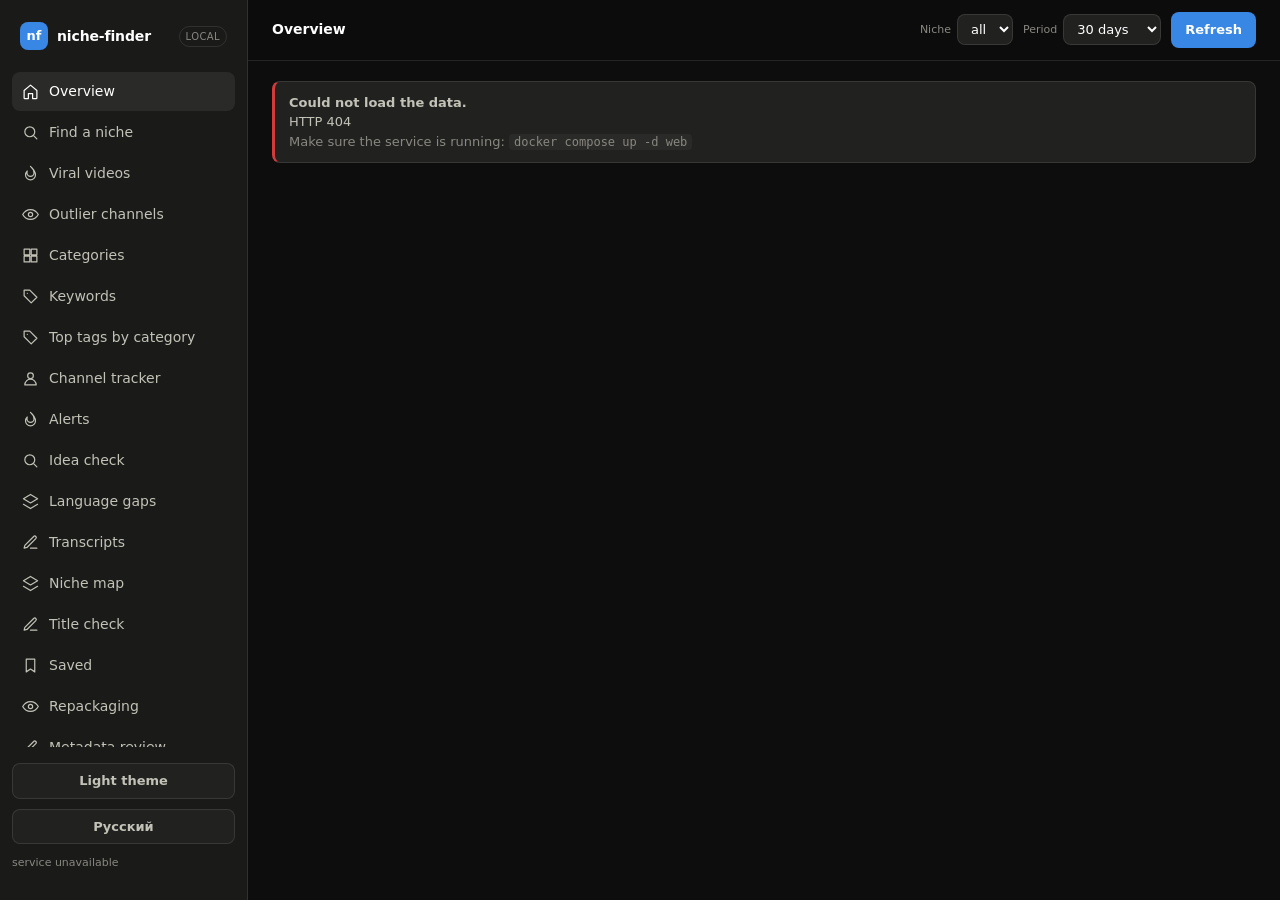
==== commit d864aaf1: "Let people sign up, reset a password and change their email by mail With SMTP configured, the sign-i" ====
--- a/frontend/index.html
+++ b/frontend/index.html
@@ -59,6 +59,7 @@
       <a class="nav-item" href="#/help"><svg class="ico"><use href="#i-help"/></svg><span class="nav-label">Help &amp; FAQ</span></a>
       <a class="nav-item" href="#/mcp"><svg class="ico"><use href="#i-plug"/></svg><span class="nav-label">MCP connection</span></a>
       <a class="nav-item" href="#/plan" hidden><svg class="ico"><use href="#i-bookmark"/></svg><span class="nav-label">Plan</span></a>
+      <a class="nav-item" href="#/profile" hidden><svg class="ico"><use href="#i-users"/></svg><span class="nav-label">Profile</span></a>
       <a class="nav-item" href="#/admin" hidden><svg class="ico"><use href="#i-db"/></svg><span class="nav-label">Admin</span></a>
     </nav>
 
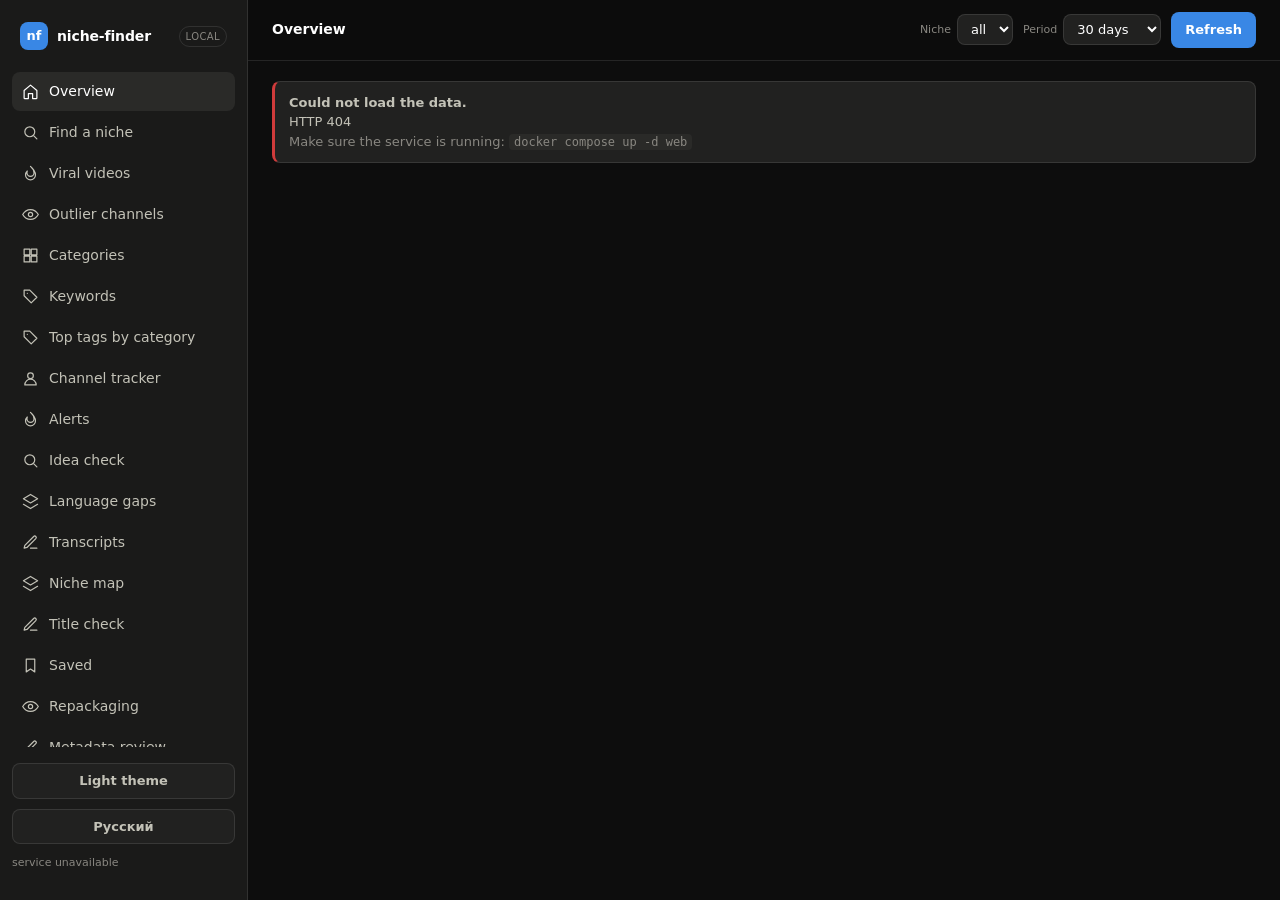
==== commit 20331cb5: "Add a read-only support view: an admin looks at an account as its owner An admin signed in to the da" ====
--- a/frontend/index.html
+++ b/frontend/index.html
@@ -73,6 +73,8 @@
   </aside>
 
   <main class="main">
+    <!-- P2-05: просмотр под пользователем; текст рисует impersonation.js -->
+    <div class="imp-banner" id="impersonationBanner" role="status" hidden></div>
     <header class="topbar">
       <div class="crumbs"><span id="crumbSection">Overview</span></div>
       <div class="topbar-right">
--- a/frontend/styles.css
+++ b/frontend/styles.css
@@ -122,6 +122,20 @@
   backdrop-filter: blur(8px);
   border-bottom: 1px solid var(--border);
 }
+/* P2-05: просмотр под пользователем -- полоса поверх всех экранов, внизу окна:
+   не прокручивается и не спорит с липкой шапкой */
+.imp-banner {
+  position: fixed; left: 0; right: 0; bottom: 0; z-index: 60;
+  display: flex; align-items: center; gap: 12px; flex-wrap: wrap;
+  padding: 10px 16px;
+  background: var(--warning); color: #0b0b0b;
+  font-size: 14px; box-shadow: 0 -2px 10px rgba(0,0,0,.25);
+}
+.imp-banner[hidden] { display: none; }
+.imp-banner .imp-until { opacity: .75; }
+.imp-banner .btn { margin-left: auto; }
+body.impersonating { padding-bottom: 64px; }
+
 .crumbs { font-weight: 600; }
 .topbar-right { margin-left: auto; display: flex; align-items: center; gap: 10px; }
 
